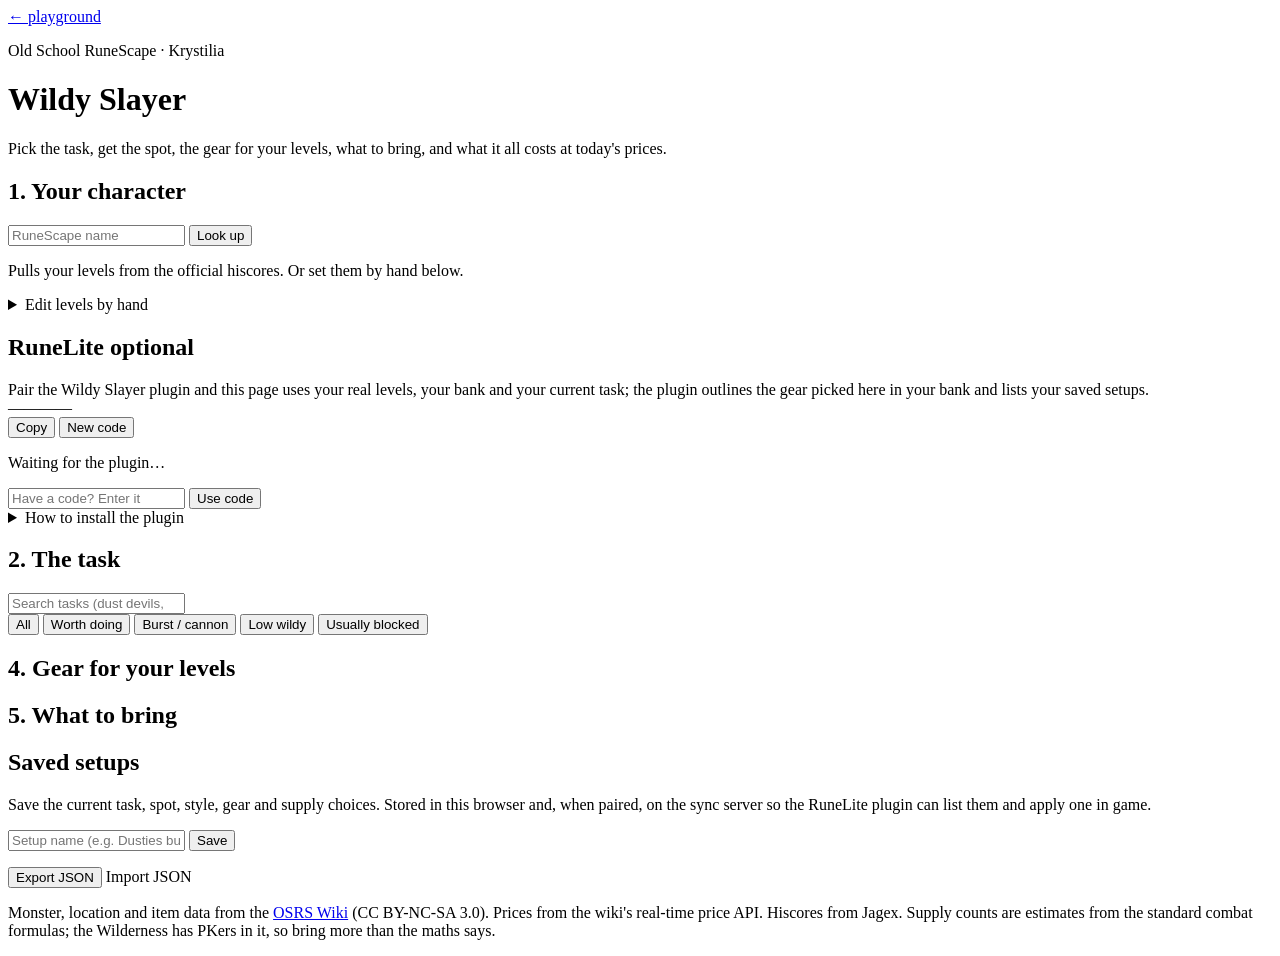
==== web/index.html @ 5b3d2c0a "Wildy Slayer: web app and RuneLite plugin, graduated from the playground web/ is the Vercel root (st" ====
<!doctype html>
<html lang="en">
<head>
  <meta charset="utf-8" />
  <meta name="viewport" content="width=device-width, initial-scale=1, viewport-fit=cover" />
  <title>Wildy Slayer</title>
  <meta name="theme-color" content="#0c0a09" />
  <link rel="manifest" href="/manifest.webmanifest" />
  <link rel="apple-touch-icon" href="/icons/apple-touch-icon.png" />
  <meta name="apple-mobile-web-app-capable" content="yes" />
  <meta name="apple-mobile-web-app-status-bar-style" content="black" />
  <meta name="apple-mobile-web-app-title" content="Wildy Slayer" />
  <meta name="mobile-web-app-capable" content="yes" />
  <script src="/pwa.js" defer></script>
  <meta name="description" content="Old School RuneScape Wilderness Slayer helper: look up your stats, pick a Krystilia task, get the spot, the gear, the supplies and the cost." />
  <link rel="icon" href="/icons/icon-192.png" />
  <link rel="stylesheet" href="/style.css" />
</head>
<body>
  <a class="home" href="https://playground-zlerps-projects.vercel.app/">← playground</a>
  <main>
    <header class="top">
      <p class="eyebrow">Old School RuneScape · Krystilia</p>
      <h1>Wildy <span>Slayer</span></h1>
      <p class="lede">Pick the task, get the spot, the gear for your levels, what to bring, and what it all costs at today's prices.</p>
    </header>

    <section class="card" id="lookup">
      <h2>1. Your character</h2>
      <form id="rsn-form" class="row">
        <input id="rsn" type="text" inputmode="text" autocomplete="off" autocapitalize="off" maxlength="12" placeholder="RuneScape name" aria-label="RuneScape name" />
        <button class="btn primary" type="submit">Look up</button>
      </form>
      <p class="hint" id="lookup-msg">Pulls your levels from the official hiscores. Or set them by hand below.</p>
      <div class="stats" id="stats"></div>
      <details id="manual">
        <summary>Edit levels by hand</summary>
        <div class="grid-levels" id="levels"></div>
      </details>
    </section>

    <section class="card" id="runelite">
      <h2>RuneLite <span class="badge info">optional</span></h2>
      <p class="hint" style="margin:0">Pair the Wildy Slayer plugin and this page uses your real levels, your bank and your current task; the plugin outlines the gear picked here in your bank and lists your saved setups.</p>
      <div class="pair">
        <div class="code" id="rl-code" aria-label="Pairing code">————</div>
        <div class="row">
          <button class="btn" type="button" id="rl-copy">Copy</button>
          <button class="btn" type="button" id="rl-new">New code</button>
        </div>
      </div>
      <p class="hint" id="rl-status">Waiting for the plugin…</p>
      <p class="sr-only" id="rl-live" aria-live="polite"></p>
      <div id="rl-player" class="hidden"></div>
      <form id="rl-form" class="row" autocomplete="off">
        <input id="rl-input" type="text" inputmode="text" autocapitalize="characters" autocomplete="off" spellcheck="false" maxlength="16" placeholder="Have a code? Enter it" aria-label="Pairing code to use" />
        <button class="btn" type="submit">Use code</button>
      </form>
      <details id="rl-help">
        <summary>How to install the plugin</summary>
        <ol class="steps">
          <li>Download <a href="/plugin/wildy-slayer.jar" download>wildy-slayer.jar</a> (or build it from the <a href="https://github.com/Zlerp/wildy-slayer">Zlerp/wildy-slayer</a> repository with <code>./gradlew jar</code>; <a href="/plugin/">the plugin page</a> has the details).</li>
          <li>Copy the jar into <code>~/.runelite/sideloaded-plugins/</code> (Windows: <code>%USERPROFILE%\.runelite\sideloaded-plugins\</code>).</li>
          <li>RuneLite only loads sideloaded jars in developer mode: in the launcher's settings add <code>--developer-mode</code> to "Client arguments", then restart. See the <a href="/plugin/#install">sideloading note on the plugin page</a>. (Or run <code>./gradlew run</code> for a development client with the plugin already loaded.)</li>
          <li>Turn on <b>Wildy Slayer</b> in the plugin list, paste the code above into its settings and enable sync. Open your bank once so the plugin can read it.</li>
        </ol>
      </details>
    </section>

    <section class="card" id="tasks">
      <h2>2. The task</h2>
      <div class="banner hidden" id="rl-task"></div>
      <input id="task-q" type="search" placeholder="Search tasks (dust devils, undead, cannon, cave…)" aria-label="Search tasks" />
      <div class="filters" id="task-filters">
        <button class="chip" data-f="all" aria-pressed="true">All</button>
        <button class="chip" data-f="do">Worth doing</button>
        <button class="chip" data-f="aoe">Burst / cannon</button>
        <button class="chip" data-f="safe">Low wildy</button>
        <button class="chip" data-f="block">Usually blocked</button>
      </div>
      <div class="task-grid" id="task-grid"></div>
    </section>

    <section class="card hidden" id="detail"></section>

    <section class="card hidden" id="loadout">
      <h2>4. Gear for your levels</h2>
      <div class="controls" id="loadout-controls"></div>
      <div class="equip-wrap">
        <div class="equip" id="equip"></div>
        <div class="totals" id="totals"></div>
      </div>
      <p class="hint hidden" id="equip-hint"></p>
    </section>

    <section class="card hidden" id="supplies">
      <h2>5. What to bring</h2>
      <div id="supplies-body"></div>
    </section>

    <section class="card" id="presets">
      <h2>Saved setups</h2>
      <p class="hint">Save the current task, spot, style, gear and supply choices. Stored in this browser and, when paired, on the sync server so the RuneLite plugin can list them and apply one in game.</p>
      <form id="preset-form" class="row">
        <input id="preset-name" type="text" maxlength="40" placeholder="Setup name (e.g. Dusties burst 3-item)" aria-label="Setup name" />
        <button class="btn primary" type="submit">Save</button>
      </form>
      <ul class="preset-list" id="preset-list"></ul>
      <div class="row wrap">
        <button class="btn" id="preset-export" type="button">Export JSON</button>
        <label class="btn file">Import JSON<input id="preset-import" type="file" accept="application/json" hidden /></label>
      </div>
    </section>

    <div class="toast" id="rl-toast" role="status" aria-live="polite"></div>

    <footer>
      <p>Monster, location and item data from the <a href="https://oldschool.runescape.wiki/w/Krystilia" rel="noopener">OSRS Wiki</a> (CC BY-NC-SA 3.0). Prices from the wiki's real-time price API. Hiscores from Jagex. Supply counts are estimates from the standard combat formulas; the Wilderness has PKers in it, so bring more than the maths says.</p>
    </footer>
  </main>
  <script src="/data.js"></script>
  <script src="/items.js"></script>
  <script src="/app.js"></script>
</body>
</html>
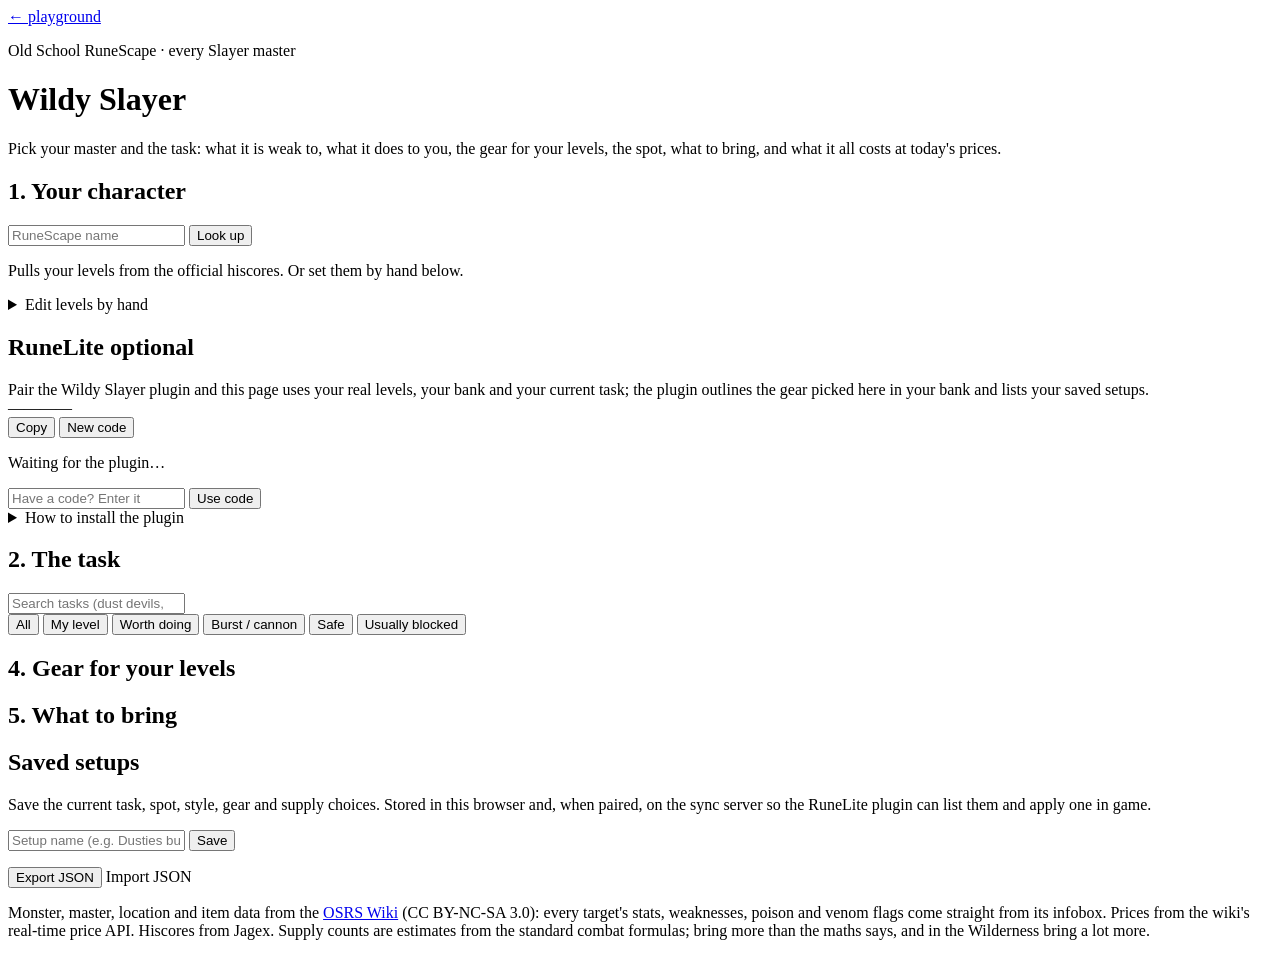
==== commit ca37e15e: "Every Slayer master: weaknesses, hazards, required items, spots, supplies The app now covers all ten" ====
--- a/web/index.html
+++ b/web/index.html
@@ -12,7 +12,7 @@
   <meta name="apple-mobile-web-app-title" content="Wildy Slayer" />
   <meta name="mobile-web-app-capable" content="yes" />
   <script src="/pwa.js" defer></script>
-  <meta name="description" content="Old School RuneScape Wilderness Slayer helper: look up your stats, pick a Krystilia task, get the spot, the gear, the supplies and the cost." />
+  <meta name="description" content="Old School RuneScape Slayer helper for every master: look up your stats, pick the task, see what it is weak to, what it does to you, the gear, the spot, what to bring and the cost." />
   <link rel="icon" href="/icons/icon-192.png" />
   <link rel="stylesheet" href="/style.css" />
 </head>
@@ -20,9 +20,9 @@
   <a class="home" href="https://playground-zlerps-projects.vercel.app/">← playground</a>
   <main>
     <header class="top">
-      <p class="eyebrow">Old School RuneScape · Krystilia</p>
+      <p class="eyebrow">Old School RuneScape · every Slayer master</p>
       <h1>Wildy <span>Slayer</span></h1>
-      <p class="lede">Pick the task, get the spot, the gear for your levels, what to bring, and what it all costs at today's prices.</p>
+      <p class="lede">Pick your master and the task: what it is weak to, what it does to you, the gear for your levels, the spot, what to bring, and what it all costs at today's prices.</p>
     </header>
 
     <section class="card" id="lookup">
@@ -59,10 +59,9 @@
       <details id="rl-help">
         <summary>How to install the plugin</summary>
         <ol class="steps">
-          <li>Download <a href="/plugin/wildy-slayer.jar" download>wildy-slayer.jar</a> (or build it from the <a href="https://github.com/Zlerp/wildy-slayer">Zlerp/wildy-slayer</a> repository with <code>./gradlew jar</code>; <a href="/plugin/">the plugin page</a> has the details).</li>
-          <li>Copy the jar into <code>~/.runelite/sideloaded-plugins/</code> (Windows: <code>%USERPROFILE%\.runelite\sideloaded-plugins\</code>).</li>
-          <li>RuneLite only loads sideloaded jars in developer mode: in the launcher's settings add <code>--developer-mode</code> to "Client arguments", then restart. See the <a href="/plugin/#install">sideloading note on the plugin page</a>. (Or run <code>./gradlew run</code> for a development client with the plugin already loaded.)</li>
-          <li>Turn on <b>Wildy Slayer</b> in the plugin list, paste the code above into its settings and enable sync. Open your bank once so the plugin can read it.</li>
+          <li>In RuneLite, install <b>Wildy Slayer</b> (and <b>Shortest Path</b>, for "Show path") from the Plugin Hub. It is pending review there; until it is listed it runs only in a development client built from the <a href="https://github.com/Zlerp/wildy-slayer">source</a>. Details: <a href="/plugin/#install">the plugin page</a>.</li>
+          <li>Open <b>Wildy Slayer</b>'s settings, paste the code above into <b>Pairing code</b> and enable sync.</li>
+          <li>Log in and open your bank once so the plugin can read it.</li>
         </ol>
       </details>
     </section>
@@ -70,12 +69,15 @@
     <section class="card" id="tasks">
       <h2>2. The task</h2>
       <div class="banner hidden" id="rl-task"></div>
-      <input id="task-q" type="search" placeholder="Search tasks (dust devils, undead, cannon, cave…)" aria-label="Search tasks" />
+      <div class="filters masters" id="master-chips" aria-label="Slayer master"></div>
+      <p class="hint master-note" id="master-note"></p>
+      <input id="task-q" type="search" placeholder="Search tasks (dust devils, undead, poison, cannon, Catacombs…)" aria-label="Search tasks" />
       <div class="filters" id="task-filters">
         <button class="chip" data-f="all" aria-pressed="true">All</button>
+        <button class="chip" data-f="mine">My level</button>
         <button class="chip" data-f="do">Worth doing</button>
         <button class="chip" data-f="aoe">Burst / cannon</button>
-        <button class="chip" data-f="safe">Low wildy</button>
+        <button class="chip" data-f="safe">Safe</button>
         <button class="chip" data-f="block">Usually blocked</button>
       </div>
       <div class="task-grid" id="task-grid"></div>
@@ -115,10 +117,11 @@
     <div class="toast" id="rl-toast" role="status" aria-live="polite"></div>
 
     <footer>
-      <p>Monster, location and item data from the <a href="https://oldschool.runescape.wiki/w/Krystilia" rel="noopener">OSRS Wiki</a> (CC BY-NC-SA 3.0). Prices from the wiki's real-time price API. Hiscores from Jagex. Supply counts are estimates from the standard combat formulas; the Wilderness has PKers in it, so bring more than the maths says.</p>
+      <p>Monster, master, location and item data from the <a href="https://oldschool.runescape.wiki/w/Slayer_task" rel="noopener">OSRS Wiki</a> (CC BY-NC-SA 3.0): every target's stats, weaknesses, poison and venom flags come straight from its infobox. Prices from the wiki's real-time price API. Hiscores from Jagex. Supply counts are estimates from the standard combat formulas; bring more than the maths says, and in the Wilderness bring a lot more.</p>
     </footer>
   </main>
   <script src="/data.js"></script>
+  <script src="/slayer.js"></script>
   <script src="/items.js"></script>
   <script src="/app.js"></script>
 </body>
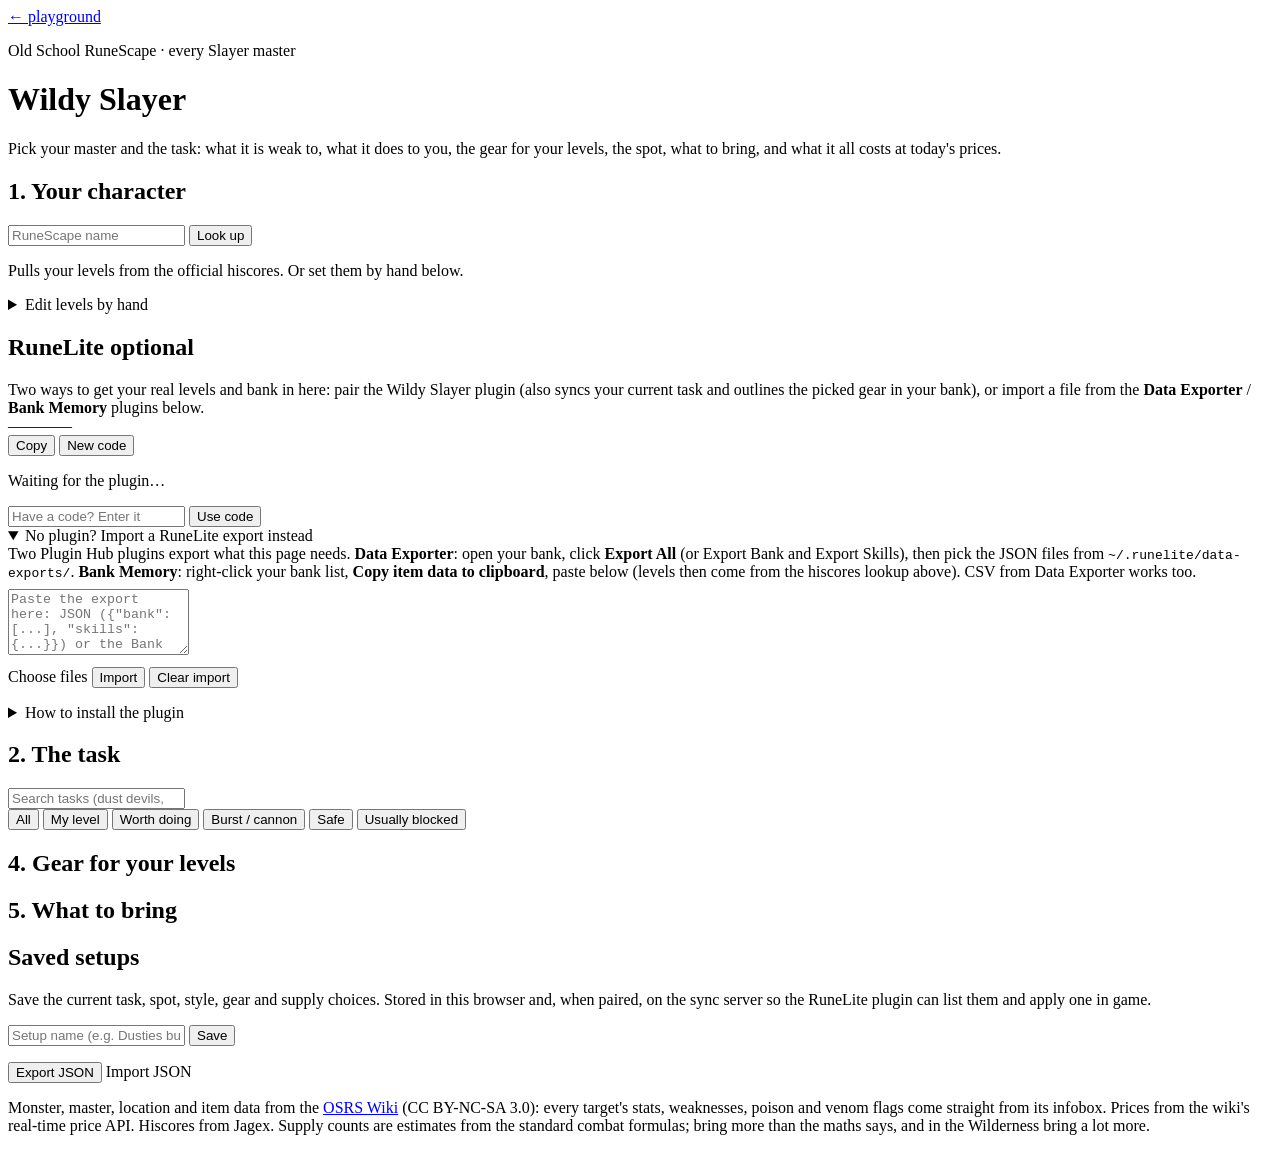
==== commit 64be6ba9: "Import RuneLite exports without the plugin The RuneLite card accepts Data Exporter JSON or CSV (skil" ====
--- a/web/index.html
+++ b/web/index.html
@@ -41,7 +41,7 @@
 
     <section class="card" id="runelite">
       <h2>RuneLite <span class="badge info">optional</span></h2>
-      <p class="hint" style="margin:0">Pair the Wildy Slayer plugin and this page uses your real levels, your bank and your current task; the plugin outlines the gear picked here in your bank and lists your saved setups.</p>
+      <p class="hint" style="margin:0">Two ways to get your real levels and bank in here: pair the Wildy Slayer plugin (also syncs your current task and outlines the picked gear in your bank), or import a file from the <b>Data Exporter</b> / <b>Bank Memory</b> plugins below.</p>
       <div class="pair">
         <div class="code" id="rl-code" aria-label="Pairing code">————</div>
         <div class="row">
@@ -56,6 +56,17 @@
         <input id="rl-input" type="text" inputmode="text" autocapitalize="characters" autocomplete="off" spellcheck="false" maxlength="16" placeholder="Have a code? Enter it" aria-label="Pairing code to use" />
         <button class="btn" type="submit">Use code</button>
       </form>
+      <details id="rl-import" open>
+        <summary>No plugin? Import a RuneLite export instead</summary>
+        <p class="hint" style="margin:0 0 8px">Two Plugin Hub plugins export what this page needs. <b>Data Exporter</b>: open your bank, click <b>Export All</b> (or Export Bank and Export Skills), then pick the JSON files from <code>~/.runelite/data-exports/</code>. <b>Bank Memory</b>: right-click your bank list, <b>Copy item data to clipboard</b>, paste below (levels then come from the hiscores lookup above). CSV from Data Exporter works too.</p>
+        <textarea id="import-text" rows="4" placeholder='Paste the export here: JSON ({"bank": [...], "skills": {...}}) or the Bank Memory tab-separated list' aria-label="Pasted export"></textarea>
+        <div class="row wrap" style="margin-top:8px">
+          <label class="btn file">Choose files<input id="import-file" type="file" accept=".json,.csv,.tsv,.txt,application/json,text/plain,text/csv" multiple hidden /></label>
+          <button class="btn primary" type="button" id="import-go">Import</button>
+          <button class="btn hidden" type="button" id="import-clear">Clear import</button>
+        </div>
+        <p class="hint" id="import-msg"></p>
+      </details>
       <details id="rl-help">
         <summary>How to install the plugin</summary>
         <ol class="steps">
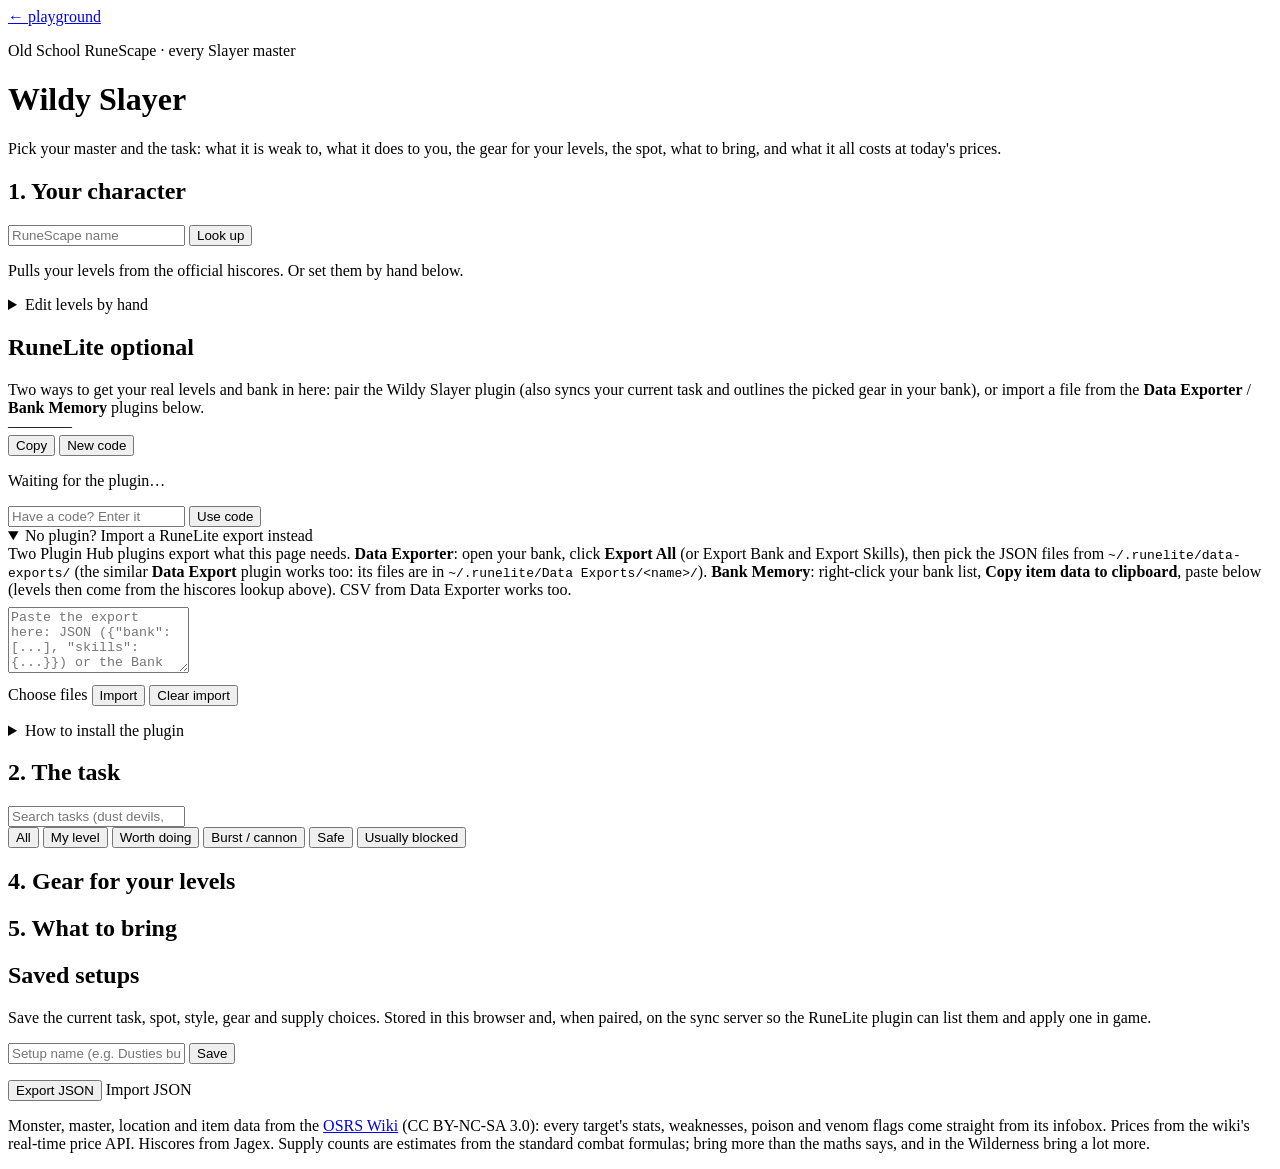
==== commit 11ec689e: "Import the Data Export plugin's JSON Lines and CSV too Co-Authored-By: Claude Fable 5.1 <noreply@ant" ====
--- a/web/index.html
+++ b/web/index.html
@@ -58,7 +58,7 @@
       </form>
       <details id="rl-import" open>
         <summary>No plugin? Import a RuneLite export instead</summary>
-        <p class="hint" style="margin:0 0 8px">Two Plugin Hub plugins export what this page needs. <b>Data Exporter</b>: open your bank, click <b>Export All</b> (or Export Bank and Export Skills), then pick the JSON files from <code>~/.runelite/data-exports/</code>. <b>Bank Memory</b>: right-click your bank list, <b>Copy item data to clipboard</b>, paste below (levels then come from the hiscores lookup above). CSV from Data Exporter works too.</p>
+        <p class="hint" style="margin:0 0 8px">Two Plugin Hub plugins export what this page needs. <b>Data Exporter</b>: open your bank, click <b>Export All</b> (or Export Bank and Export Skills), then pick the JSON files from <code>~/.runelite/data-exports/</code> (the similar <b>Data Export</b> plugin works too: its files are in <code>~/.runelite/Data Exports/&lt;name&gt;/</code>). <b>Bank Memory</b>: right-click your bank list, <b>Copy item data to clipboard</b>, paste below (levels then come from the hiscores lookup above). CSV from Data Exporter works too.</p>
         <textarea id="import-text" rows="4" placeholder='Paste the export here: JSON ({"bank": [...], "skills": {...}}) or the Bank Memory tab-separated list' aria-label="Pasted export"></textarea>
         <div class="row wrap" style="margin-top:8px">
           <label class="btn file">Choose files<input id="import-file" type="file" accept=".json,.csv,.tsv,.txt,application/json,text/plain,text/csv" multiple hidden /></label>
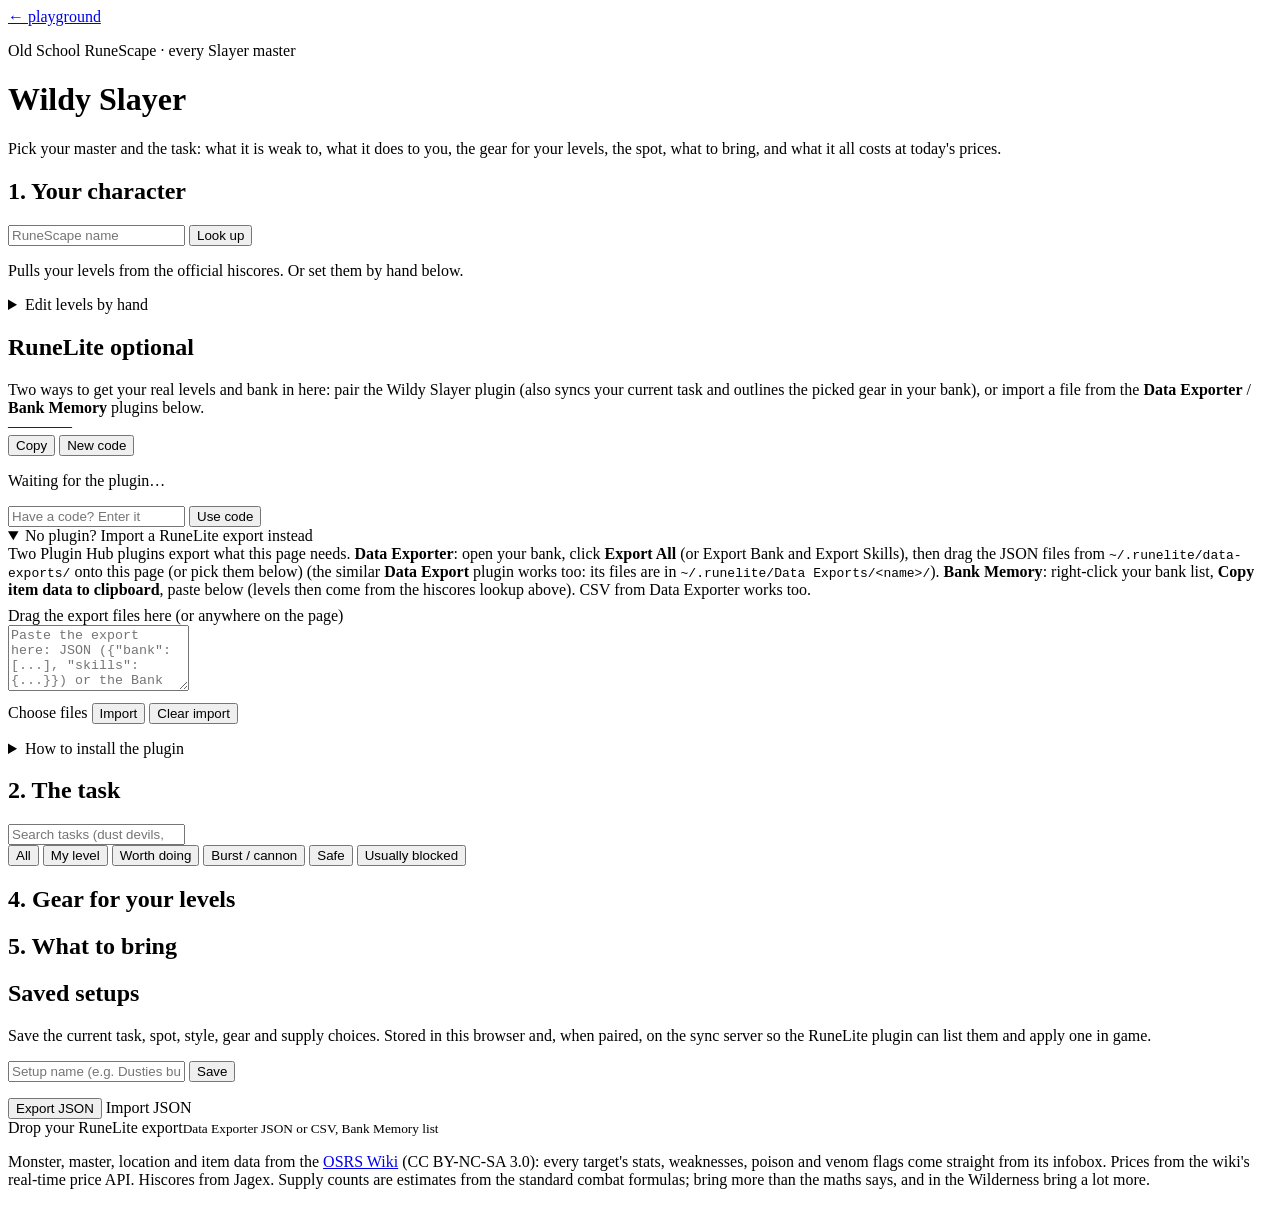
==== commit 620dd9c2: "Drag and drop RuneLite exports onto the page Files dropped anywhere on the page import (all seven Da" ====
--- a/web/index.html
+++ b/web/index.html
@@ -58,7 +58,8 @@
       </form>
       <details id="rl-import" open>
         <summary>No plugin? Import a RuneLite export instead</summary>
-        <p class="hint" style="margin:0 0 8px">Two Plugin Hub plugins export what this page needs. <b>Data Exporter</b>: open your bank, click <b>Export All</b> (or Export Bank and Export Skills), then pick the JSON files from <code>~/.runelite/data-exports/</code> (the similar <b>Data Export</b> plugin works too: its files are in <code>~/.runelite/Data Exports/&lt;name&gt;/</code>). <b>Bank Memory</b>: right-click your bank list, <b>Copy item data to clipboard</b>, paste below (levels then come from the hiscores lookup above). CSV from Data Exporter works too.</p>
+        <p class="hint" style="margin:0 0 8px">Two Plugin Hub plugins export what this page needs. <b>Data Exporter</b>: open your bank, click <b>Export All</b> (or Export Bank and Export Skills), then drag the JSON files from <code>~/.runelite/data-exports/</code> onto this page (or pick them below) (the similar <b>Data Export</b> plugin works too: its files are in <code>~/.runelite/Data Exports/&lt;name&gt;/</code>). <b>Bank Memory</b>: right-click your bank list, <b>Copy item data to clipboard</b>, paste below (levels then come from the hiscores lookup above). CSV from Data Exporter works too.</p>
+        <div class="drop" id="import-drop">Drag the export files here (or anywhere on the page)</div>
         <textarea id="import-text" rows="4" placeholder='Paste the export here: JSON ({"bank": [...], "skills": {...}}) or the Bank Memory tab-separated list' aria-label="Pasted export"></textarea>
         <div class="row wrap" style="margin-top:8px">
           <label class="btn file">Choose files<input id="import-file" type="file" accept=".json,.csv,.tsv,.txt,application/json,text/plain,text/csv" multiple hidden /></label>
@@ -126,6 +127,7 @@
     </section>
 
     <div class="toast" id="rl-toast" role="status" aria-live="polite"></div>
+    <div class="drop-zone" id="drop-zone" aria-hidden="true"><div>Drop your RuneLite export<small>Data Exporter JSON or CSV, Bank Memory list</small></div></div>
 
     <footer>
       <p>Monster, master, location and item data from the <a href="https://oldschool.runescape.wiki/w/Slayer_task" rel="noopener">OSRS Wiki</a> (CC BY-NC-SA 3.0): every target's stats, weaknesses, poison and venom flags come straight from its infobox. Prices from the wiki's real-time price API. Hiscores from Jagex. Supply counts are estimates from the standard combat formulas; bring more than the maths says, and in the Wilderness bring a lot more.</p>
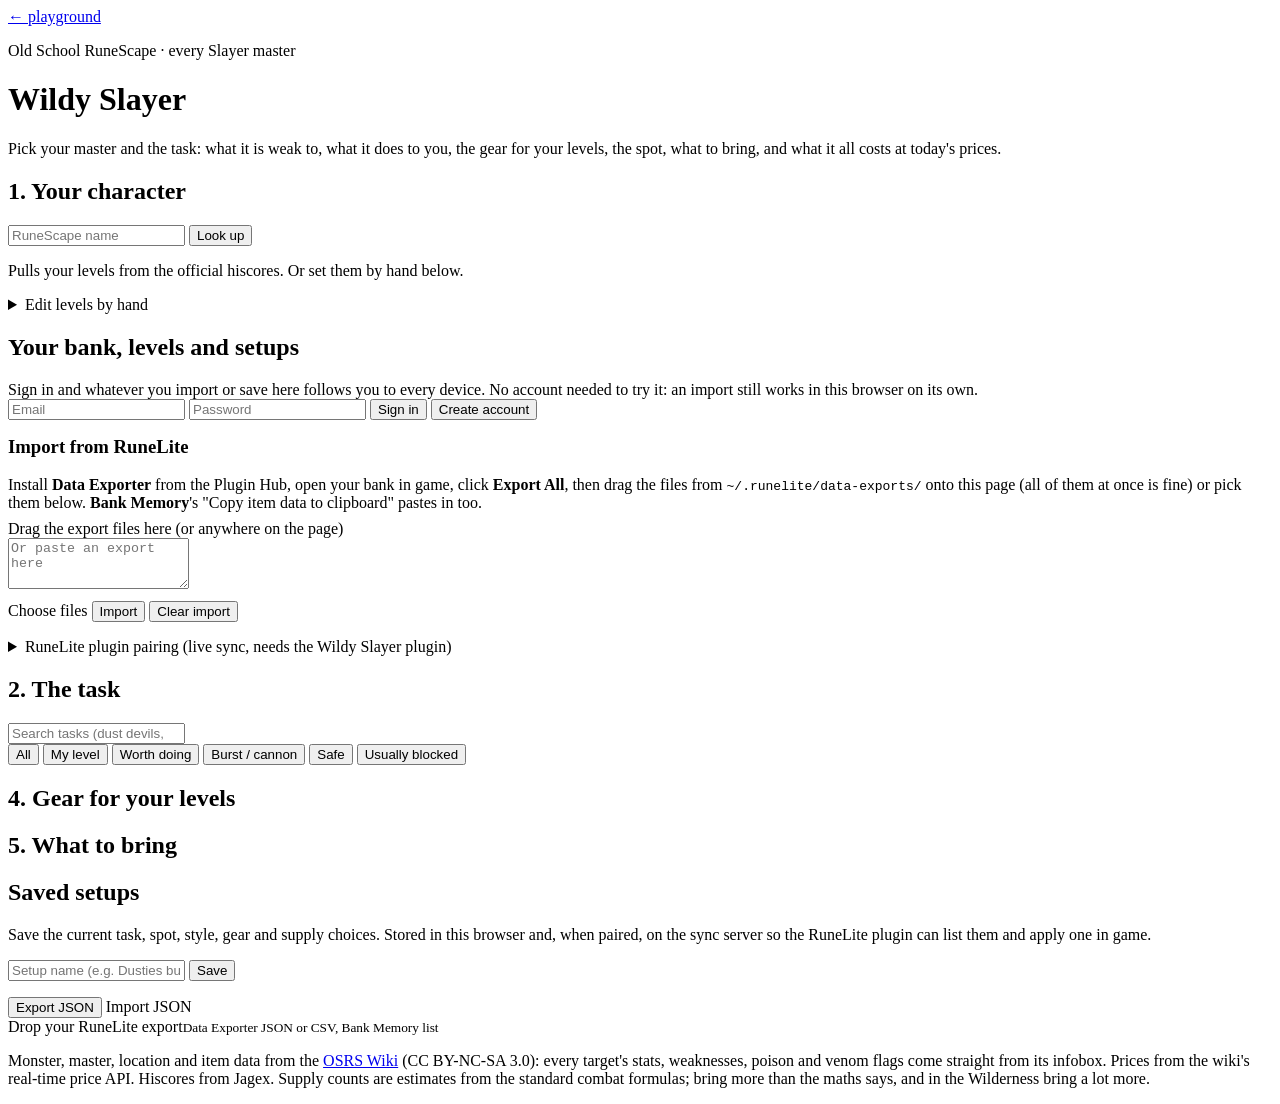
==== commit f7d5a8e0: "Accounts: sign in and your import and setups follow you Supabase email and password auth (vendored s" ====
--- a/web/index.html
+++ b/web/index.html
@@ -40,41 +40,55 @@
     </section>
 
     <section class="card" id="runelite">
-      <h2>RuneLite <span class="badge info">optional</span></h2>
-      <p class="hint" style="margin:0">Two ways to get your real levels and bank in here: pair the Wildy Slayer plugin (also syncs your current task and outlines the picked gear in your bank), or import a file from the <b>Data Exporter</b> / <b>Bank Memory</b> plugins below.</p>
-      <div class="pair">
-        <div class="code" id="rl-code" aria-label="Pairing code">————</div>
-        <div class="row">
-          <button class="btn" type="button" id="rl-copy">Copy</button>
-          <button class="btn" type="button" id="rl-new">New code</button>
-        </div>
+      <h2>Your bank, levels and setups</h2>
+      <p class="hint" style="margin:0">Sign in and whatever you import or save here follows you to every device. No account needed to try it: an import still works in this browser on its own.</p>
+      <div id="account" class="account">
+        <form id="auth-form" class="row wrap" autocomplete="on">
+          <input id="auth-email" type="email" inputmode="email" autocomplete="email" placeholder="Email" aria-label="Email" required />
+          <input id="auth-pass" type="password" autocomplete="current-password" placeholder="Password" aria-label="Password" minlength="6" required />
+          <button class="btn primary" type="submit" id="auth-in">Sign in</button>
+          <button class="btn" type="button" id="auth-up">Create account</button>
+        </form>
+        <p class="hint" id="auth-msg"></p>
+        <div id="auth-user" class="hidden"></div>
       </div>
-      <p class="hint" id="rl-status">Waiting for the plugin…</p>
       <p class="sr-only" id="rl-live" aria-live="polite"></p>
       <div id="rl-player" class="hidden"></div>
-      <form id="rl-form" class="row" autocomplete="off">
-        <input id="rl-input" type="text" inputmode="text" autocapitalize="characters" autocomplete="off" spellcheck="false" maxlength="16" placeholder="Have a code? Enter it" aria-label="Pairing code to use" />
-        <button class="btn" type="submit">Use code</button>
-      </form>
-      <details id="rl-import" open>
-        <summary>No plugin? Import a RuneLite export instead</summary>
-        <p class="hint" style="margin:0 0 8px">Two Plugin Hub plugins export what this page needs. <b>Data Exporter</b>: open your bank, click <b>Export All</b> (or Export Bank and Export Skills), then drag the JSON files from <code>~/.runelite/data-exports/</code> onto this page (or pick them below) (the similar <b>Data Export</b> plugin works too: its files are in <code>~/.runelite/Data Exports/&lt;name&gt;/</code>). <b>Bank Memory</b>: right-click your bank list, <b>Copy item data to clipboard</b>, paste below (levels then come from the hiscores lookup above). CSV from Data Exporter works too.</p>
+      <h3 style="margin-top:14px">Import from RuneLite</h3>
+      <p class="hint" style="margin:0 0 8px">Install <b>Data Exporter</b> from the Plugin Hub, open your bank in game, click <b>Export All</b>, then drag the files from <code>~/.runelite/data-exports/</code> onto this page (all of them at once is fine) or pick them below. <b>Bank Memory</b>'s "Copy item data to clipboard" pastes in too.</p>
+      <div id="rl-import">
         <div class="drop" id="import-drop">Drag the export files here (or anywhere on the page)</div>
-        <textarea id="import-text" rows="4" placeholder='Paste the export here: JSON ({"bank": [...], "skills": {...}}) or the Bank Memory tab-separated list' aria-label="Pasted export"></textarea>
+        <textarea id="import-text" rows="3" placeholder="Or paste an export here" aria-label="Pasted export"></textarea>
         <div class="row wrap" style="margin-top:8px">
           <label class="btn file">Choose files<input id="import-file" type="file" accept=".json,.csv,.tsv,.txt,application/json,text/plain,text/csv" multiple hidden /></label>
           <button class="btn primary" type="button" id="import-go">Import</button>
           <button class="btn hidden" type="button" id="import-clear">Clear import</button>
         </div>
         <p class="hint" id="import-msg"></p>
-      </details>
-      <details id="rl-help">
-        <summary>How to install the plugin</summary>
-        <ol class="steps">
-          <li>In RuneLite, install <b>Wildy Slayer</b> (and <b>Shortest Path</b>, for "Show path") from the Plugin Hub. It is pending review there; until it is listed it runs only in a development client built from the <a href="https://github.com/Zlerp/wildy-slayer">source</a>. Details: <a href="/plugin/#install">the plugin page</a>.</li>
-          <li>Open <b>Wildy Slayer</b>'s settings, paste the code above into <b>Pairing code</b> and enable sync.</li>
-          <li>Log in and open your bank once so the plugin can read it.</li>
-        </ol>
+      </div>
+      <details id="rl-pair">
+        <summary>RuneLite plugin pairing (live sync, needs the Wildy Slayer plugin)</summary>
+        <p class="hint" style="margin:8px 0 0">The plugin syncs your levels, bank and current task live and outlines the picked gear in your bank. It is pending Plugin Hub review.</p>
+        <div class="pair">
+          <div class="code" id="rl-code" aria-label="Pairing code">————</div>
+          <div class="row">
+            <button class="btn" type="button" id="rl-copy">Copy</button>
+            <button class="btn" type="button" id="rl-new">New code</button>
+          </div>
+        </div>
+        <p class="hint" id="rl-status">Waiting for the plugin…</p>
+        <form id="rl-form" class="row" autocomplete="off">
+          <input id="rl-input" type="text" inputmode="text" autocapitalize="characters" autocomplete="off" spellcheck="false" maxlength="16" placeholder="Have a code? Enter it" aria-label="Pairing code to use" />
+          <button class="btn" type="submit">Use code</button>
+        </form>
+        <details id="rl-help">
+          <summary>How to install the plugin</summary>
+          <ol class="steps">
+            <li>In RuneLite, install <b>Wildy Slayer</b> (and <b>Shortest Path</b>, for "Show path") from the Plugin Hub. It is pending review there; until it is listed it runs only in a development client built from the <a href="https://github.com/Zlerp/wildy-slayer">source</a>. Details: <a href="/plugin/#install">the plugin page</a>.</li>
+            <li>Open <b>Wildy Slayer</b>'s settings, paste the code above into <b>Pairing code</b> and enable sync.</li>
+            <li>Log in and open your bank once so the plugin can read it.</li>
+          </ol>
+        </details>
       </details>
     </section>
 
@@ -133,6 +147,7 @@
       <p>Monster, master, location and item data from the <a href="https://oldschool.runescape.wiki/w/Slayer_task" rel="noopener">OSRS Wiki</a> (CC BY-NC-SA 3.0): every target's stats, weaknesses, poison and venom flags come straight from its infobox. Prices from the wiki's real-time price API. Hiscores from Jagex. Supply counts are estimates from the standard combat formulas; bring more than the maths says, and in the Wilderness bring a lot more.</p>
     </footer>
   </main>
+  <script src="/vendor/supabase.js"></script>
   <script src="/data.js"></script>
   <script src="/slayer.js"></script>
   <script src="/items.js"></script>
